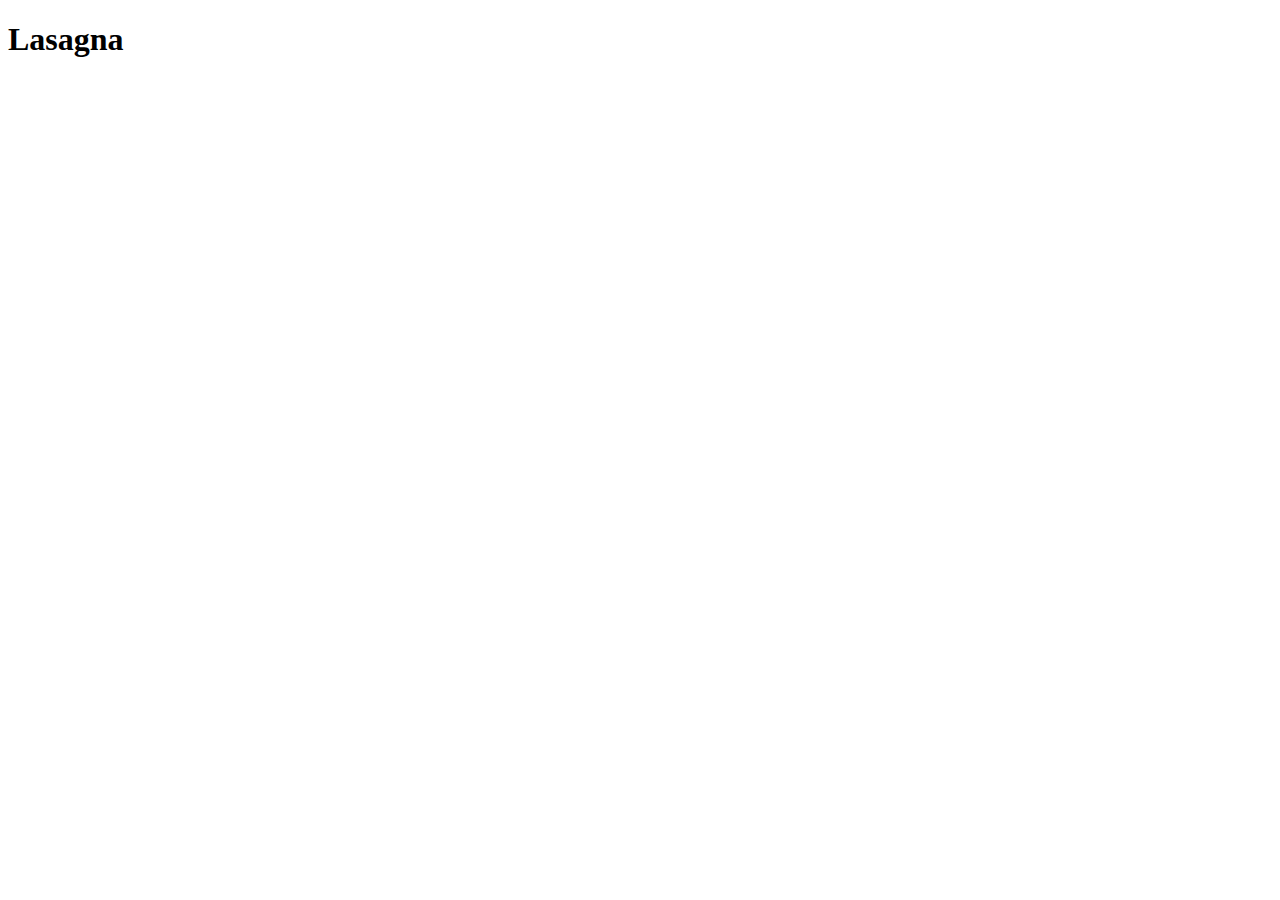
==== recipes/lasagna.html @ 37cf2ff4 "Homepage created and Pizza Recipe completed" ====
<!DOCTYPE html>
<html lang="en">
<head>
    <meta charset="UTF-8">
    <meta name="viewport" content="width=device-width, initial-scale=1.0">
    <title>Lasagna</title>
</head>
<body>
    <h1>Lasagna</h1>
</body>
</html>
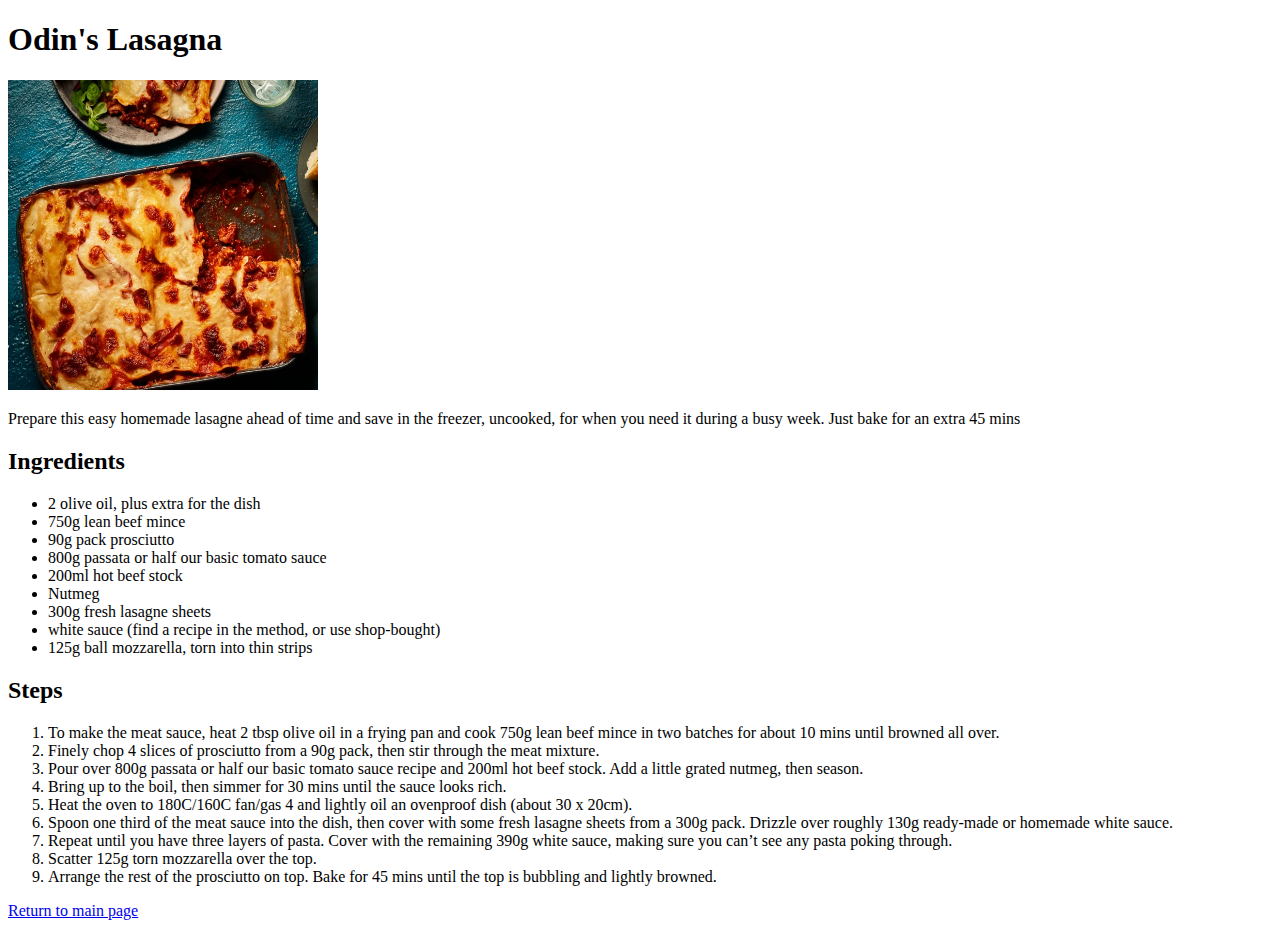
==== commit 552a2b89: "Lasagna Recipe completed" ====
--- a/recipes/lasagna.html
+++ b/recipes/lasagna.html
@@ -6,6 +6,33 @@
     <title>Lasagna</title>
 </head>
 <body>
-    <h1>Lasagna</h1>
+    <h1>Odin's Lasagna</h1>
+    <img src="../images/lasagna.jpg" alt="Lasagna" height="310" width="310">
+    <p>Prepare this easy homemade lasagne ahead of time and save in the freezer, uncooked, for when you need it during a busy week. Just bake for an extra 45 mins</p>
+    <h2>Ingredients</h2>
+    <ul>
+        <li>2 olive oil, plus extra for the dish</li>
+        <li>750g lean beef mince</li>
+        <li>90g pack prosciutto</li>
+        <li>800g passata or half our basic tomato sauce</li>
+        <li>200ml hot beef stock</li>
+        <li>Nutmeg</li>
+        <li>300g fresh lasagne sheets</li>
+        <li>white sauce (find a recipe in the method, or use shop-bought)</li>
+        <li>125g ball mozzarella, torn into thin strips</li>
+    </ul>
+    <h2>Steps</h2>
+    <ol>
+        <li>To make the meat sauce, heat 2 tbsp olive oil in a frying pan and cook 750g lean beef mince in two batches for about 10 mins until browned all over.</li>
+        <li>Finely chop 4 slices of prosciutto from a 90g pack, then stir through the meat mixture.</li>
+        <li>Pour over 800g passata or half our basic tomato sauce recipe and 200ml hot beef stock. Add a little grated nutmeg, then season.</li>
+        <li>Bring up to the boil, then simmer for 30 mins until the sauce looks rich.</li>
+        <li>Heat the oven to 180C/160C fan/gas 4 and lightly oil an ovenproof dish (about 30 x 20cm).</li>
+        <li>Spoon one third of the meat sauce into the dish, then cover with some fresh lasagne sheets from a 300g pack. Drizzle over roughly 130g ready-made or homemade white sauce.</li>
+        <li>Repeat until you have three layers of pasta. Cover with the remaining 390g white sauce, making sure you can’t see any pasta poking through.</li>
+        <li>Scatter 125g torn mozzarella over the top.</li>
+        <li>Arrange the rest of the prosciutto on top. Bake for 45 mins until the top is bubbling and lightly browned.</li>
+    </ol>
+    <a href="../index.html">Return to main page</a>
 </body>
 </html>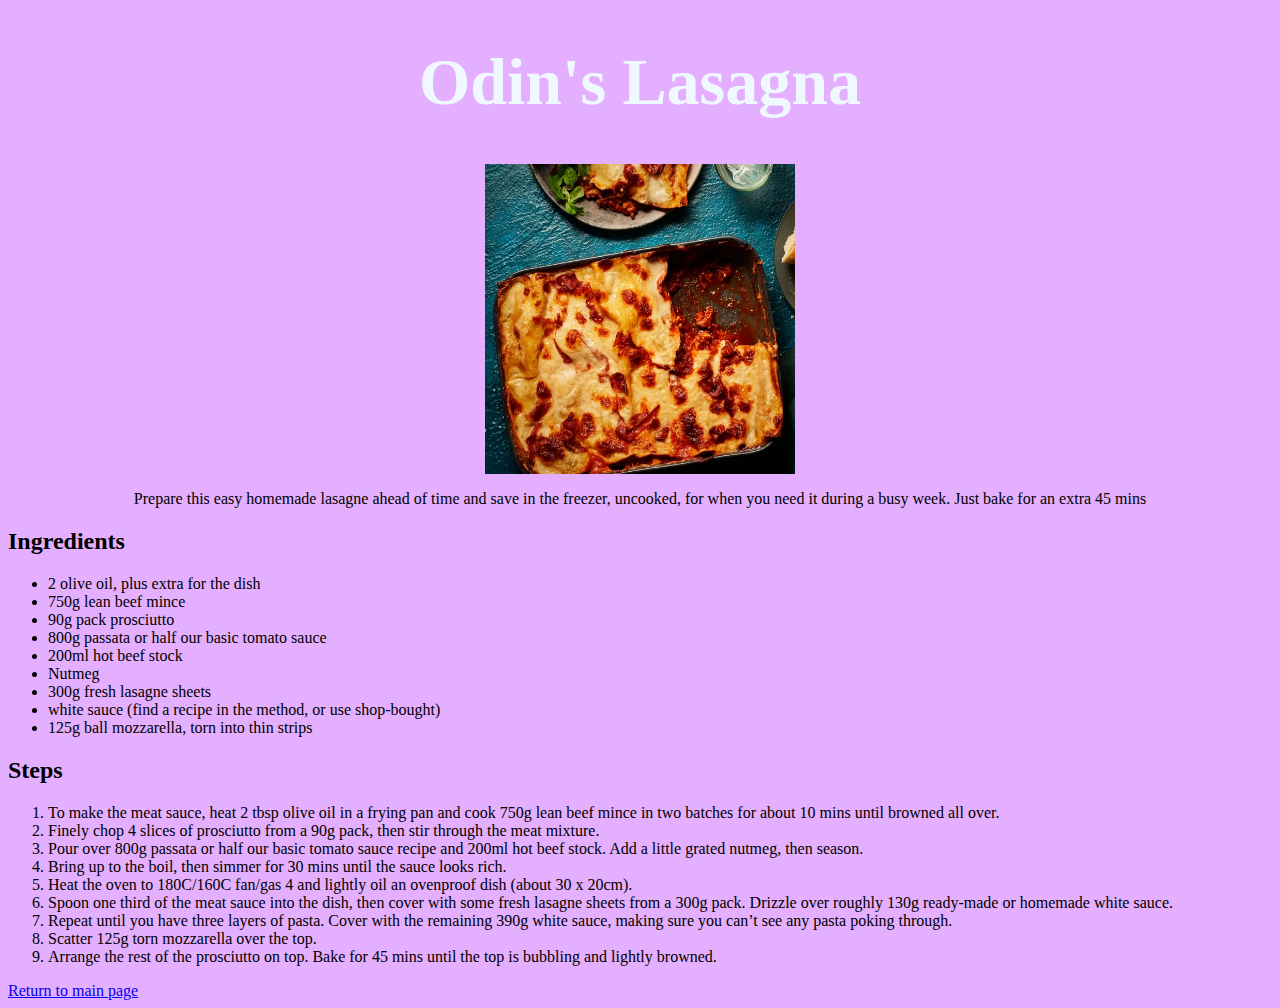
==== commit 02c9ad84: "Styledall the pages withh css so it doesn't look plain" ====
--- a/recipes/lasagna.html
+++ b/recipes/lasagna.html
@@ -4,11 +4,12 @@
     <meta charset="UTF-8">
     <meta name="viewport" content="width=device-width, initial-scale=1.0">
     <title>Lasagna</title>
+    <link rel="stylesheet" href="../style.css">
 </head>
-<body>
-    <h1>Odin's Lasagna</h1>
-    <img src="../images/lasagna.jpg" alt="Lasagna" height="310" width="310">
-    <p>Prepare this easy homemade lasagne ahead of time and save in the freezer, uncooked, for when you need it during a busy week. Just bake for an extra 45 mins</p>
+<body class="page">
+    <h1 class="title">Odin's Lasagna</h1>
+    <img class="image" src="../images/lasagna.jpg" alt="Lasagna" height="310" width="310">
+    <p class="description">Prepare this easy homemade lasagne ahead of time and save in the freezer, uncooked, for when you need it during a busy week. Just bake for an extra 45 mins</p>
     <h2>Ingredients</h2>
     <ul>
         <li>2 olive oil, plus extra for the dish</li>
--- a/style.css
+++ b/style.css
@@ -0,0 +1,20 @@
+.description,
+.title{
+    text-align: center;
+    font-family: 'Times New Roman', Times, serif;
+}
+
+.title{
+    font-size: 66px;
+    color: aliceblue;
+}
+
+.page{
+    background-color: rgba(214, 127, 255, 0.622);
+}
+
+.image{
+    display: block;
+    margin-left: auto;
+    margin-right: auto;
+}
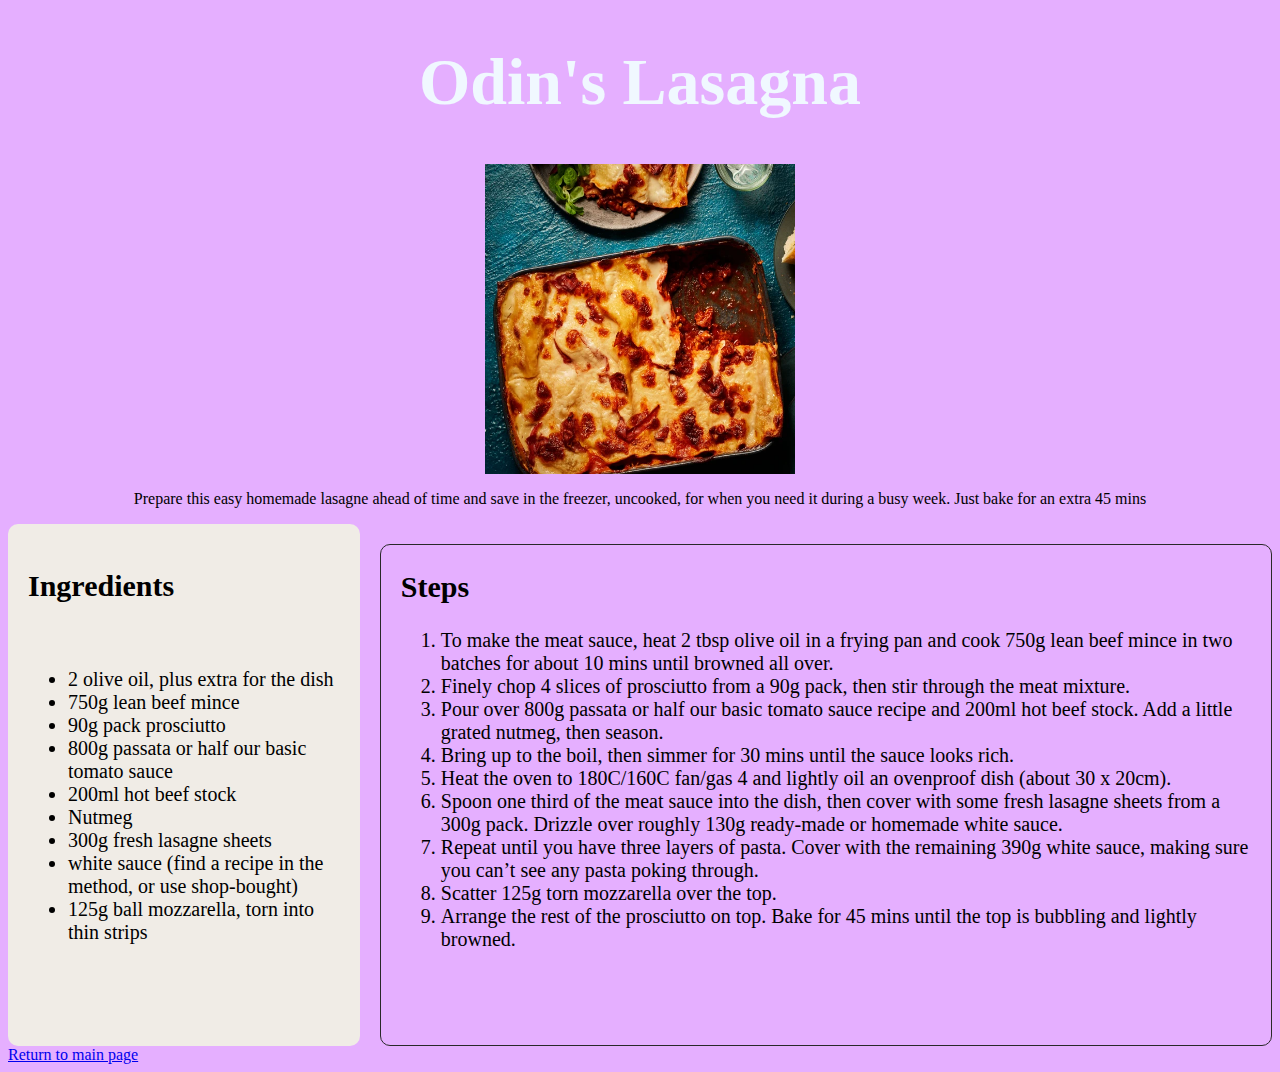
==== commit 5dabc693: "Styled the pages with boxes for the ingredients and the steps next to each other" ====
--- a/recipes/lasagna.html
+++ b/recipes/lasagna.html
@@ -10,30 +10,36 @@
     <h1 class="title">Odin's Lasagna</h1>
     <img class="image" src="../images/lasagna.jpg" alt="Lasagna" height="310" width="310">
     <p class="description">Prepare this easy homemade lasagne ahead of time and save in the freezer, uncooked, for when you need it during a busy week. Just bake for an extra 45 mins</p>
-    <h2>Ingredients</h2>
-    <ul>
-        <li>2 olive oil, plus extra for the dish</li>
-        <li>750g lean beef mince</li>
-        <li>90g pack prosciutto</li>
-        <li>800g passata or half our basic tomato sauce</li>
-        <li>200ml hot beef stock</li>
-        <li>Nutmeg</li>
-        <li>300g fresh lasagne sheets</li>
-        <li>white sauce (find a recipe in the method, or use shop-bought)</li>
-        <li>125g ball mozzarella, torn into thin strips</li>
-    </ul>
-    <h2>Steps</h2>
-    <ol>
-        <li>To make the meat sauce, heat 2 tbsp olive oil in a frying pan and cook 750g lean beef mince in two batches for about 10 mins until browned all over.</li>
-        <li>Finely chop 4 slices of prosciutto from a 90g pack, then stir through the meat mixture.</li>
-        <li>Pour over 800g passata or half our basic tomato sauce recipe and 200ml hot beef stock. Add a little grated nutmeg, then season.</li>
-        <li>Bring up to the boil, then simmer for 30 mins until the sauce looks rich.</li>
-        <li>Heat the oven to 180C/160C fan/gas 4 and lightly oil an ovenproof dish (about 30 x 20cm).</li>
-        <li>Spoon one third of the meat sauce into the dish, then cover with some fresh lasagne sheets from a 300g pack. Drizzle over roughly 130g ready-made or homemade white sauce.</li>
-        <li>Repeat until you have three layers of pasta. Cover with the remaining 390g white sauce, making sure you can’t see any pasta poking through.</li>
-        <li>Scatter 125g torn mozzarella over the top.</li>
-        <li>Arrange the rest of the prosciutto on top. Bake for 45 mins until the top is bubbling and lightly browned.</li>
-    </ol>
+    <div class="content">
+        <div class="ingredients">
+            <h2>Ingredients</h2>
+                <ul>
+                    <li>2 olive oil, plus extra for the dish</li>
+                    <li>750g lean beef mince</li>
+                    <li>90g pack prosciutto</li>
+                    <li>800g passata or half our basic tomato sauce</li>
+                    <li>200ml hot beef stock</li>
+                    <li>Nutmeg</li>
+                    <li>300g fresh lasagne sheets</li>
+                    <li>white sauce (find a recipe in the method, or use shop-bought)</li>
+                    <li>125g ball mozzarella, torn into thin strips</li>
+                </ul>
+        </div> 
+        <div class="steps"> 
+            <h2>Steps</h2>
+            <ol>
+                <li>To make the meat sauce, heat 2 tbsp olive oil in a frying pan and cook 750g lean beef mince in two batches for about 10 mins until browned all over.</li>
+                <li>Finely chop 4 slices of prosciutto from a 90g pack, then stir through the meat mixture.</li>
+                <li>Pour over 800g passata or half our basic tomato sauce recipe and 200ml hot beef stock. Add a little grated nutmeg, then season.</li>
+                <li>Bring up to the boil, then simmer for 30 mins until the sauce looks rich.</li>
+                <li>Heat the oven to 180C/160C fan/gas 4 and lightly oil an ovenproof dish (about 30 x 20cm).</li>
+                <li>Spoon one third of the meat sauce into the dish, then cover with some fresh lasagne sheets from a 300g pack. Drizzle over roughly 130g ready-made or homemade white sauce.</li>
+                <li>Repeat until you have three layers of pasta. Cover with the remaining 390g white sauce, making sure you can’t see any pasta poking through.</li>
+                <li>Scatter 125g torn mozzarella over the top.</li>
+                <li>Arrange the rest of the prosciutto on top. Bake for 45 mins until the top is bubbling and lightly browned.</li>
+            </ol>
+        </div>      
+    </div>
     <a href="../index.html">Return to main page</a>
 </body>
 </html>--- a/style.css
+++ b/style.css
@@ -18,3 +18,34 @@
     margin-left: auto;
     margin-right: auto;
 }
+
+.content{
+    display:flex;
+    flex-direction: row;
+    justify-content: center;
+    font-size: 20px;
+    gap:20px;
+}
+
+.ingredients{
+    display: flex;
+    flex-direction: column;
+    gap:20px;
+    padding-left: 30px;
+    width: auto;
+    height: auto;
+    border-radius: 10px;
+    background-color: rgb(240, 236, 230);
+    padding:20px;
+    flex-grow: 3;
+}
+
+.steps{
+    margin-top:20px;
+    border-radius: 10px;
+    border:1px solid rgb(71, 71, 71);
+    border-radius: 10px;
+    border:1px solid rgb(41, 41, 41);
+    height:500px;
+    padding:0 20px 0px 20px;
+}